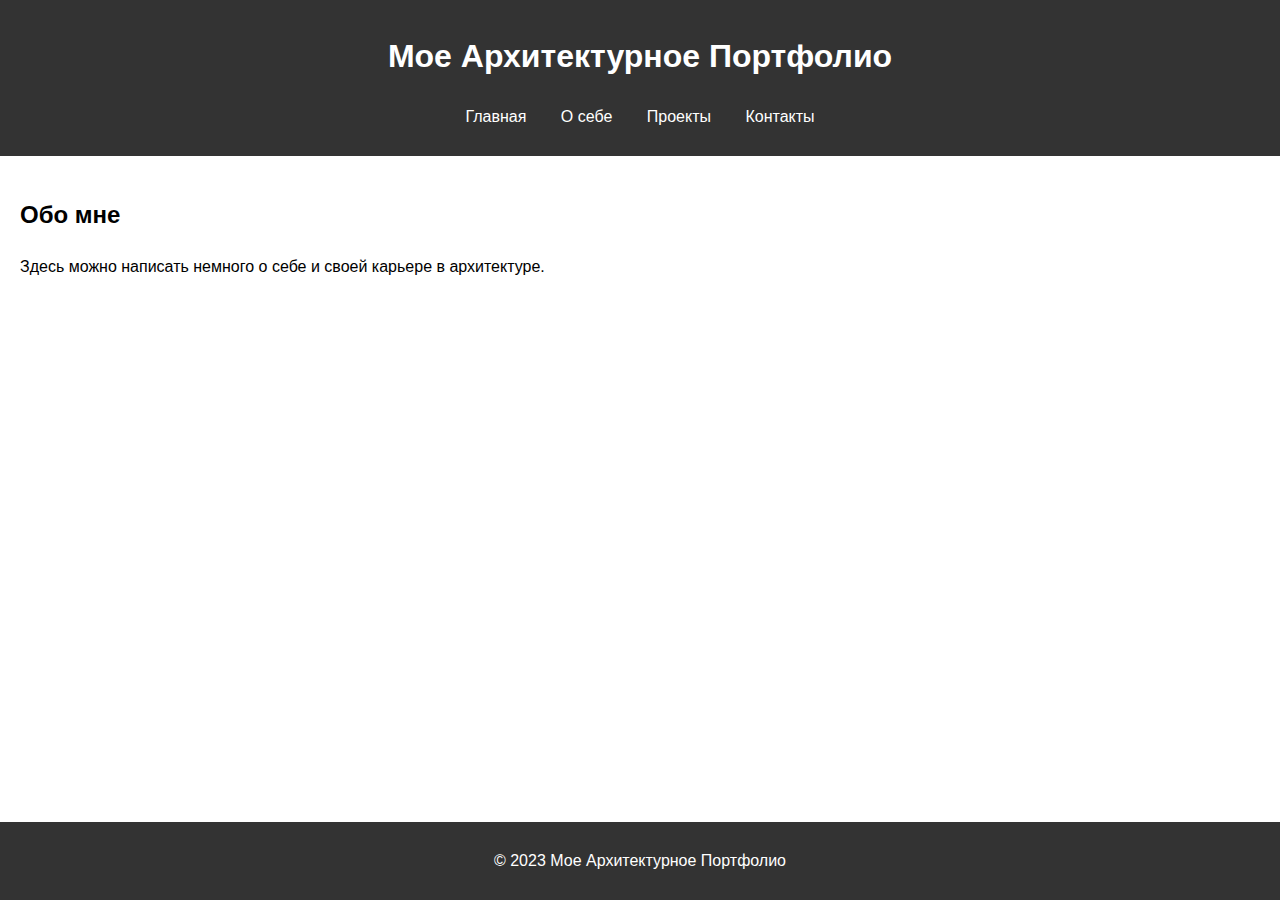
==== about.html @ 5e17fce2 "Add files via upload" ====
<!DOCTYPE html>
<html lang="ru">
<head>
    <meta charset="UTF-8">
    <meta name="viewport" content="width=device-width, initial-scale=1.0">
    <title>О себе</title>
    <link rel="stylesheet" href="styles.css">
</head>
<body>
    <header>
        <h1>Мое Архитектурное Портфолио</h1>
        <nav>
            <ul>
                <li><a href="index.html">Главная</a></li>
                <li><a href="about.html">О себе</a></li>
                <li><a href="projects.html">Проекты</a></li>
                <li><a href="contact.html">Контакты</a></li>
            </ul>
        </nav>
    </header>

    <main>
        <section id="about-me">
            <h2>Обо мне</h2>
            <p>Здесь можно написать немного о себе и своей карьере в архитектуре.</p>
        </section>
    </main>

    <footer>
        <p>&copy; 2023 Мое Архитектурное Портфолио</p>
    </footer>

    <script src="scripts.js"></script>
</body>
</html>
---- styles.css ----
/* Общие стили */
body {
    font-family: Arial, sans-serif;
    margin: 0;
    padding: 0;
    line-height: 1.6;
}

header {
    background-color: #333;
    color: white;
    padding: 10px 0;
    text-align: center;
}

nav ul {
    list-style: none;
    padding: 0;
}

nav ul li {
    display: inline;
    margin: 0 15px;
}

nav ul li a {
    color: white;
    text-decoration: none;
}

main {
    padding: 20px;
}

.project-grid {
    display: flex;
    flex-wrap: wrap;
    gap: 20px;
}

.project-item {
    width: calc(33.333% - 20px);
    box-sizing: border-box;
}

.project-item img {
    width: 100%;
    height: auto;
    border-radius: 4px;
}

footer {
    background-color: #333;
    color: white;
    text-align: center;
    padding: 10px 0;
    position: fixed;
    bottom: 0;
    width: 100%;
}

form {
    max-width: 500px;
    margin: 0 auto;
}

form label {
    display: block;
    margin-bottom: 5px;
}

form input, form textarea {
    width: 100%;
    padding: 10px;
    margin-bottom: 10px;
    border: 1px solid #ccc;
    border-radius: 4px;
}

form button {
    padding: 10px 20px;
    background-color: #333;
    color: white;
    border: none;
    cursor: pointer;
}

form button:hover {
    background-color: #555;
}
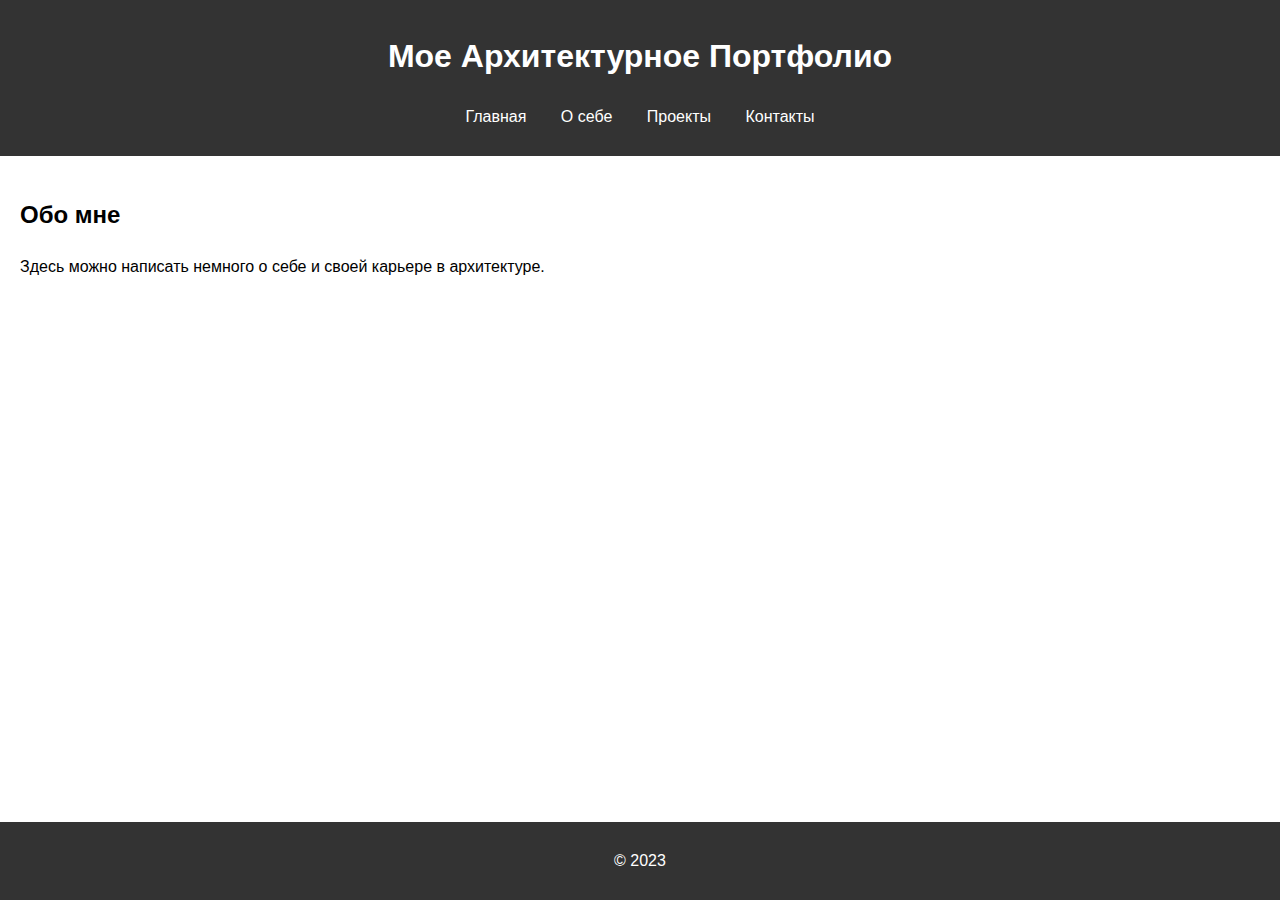
==== commit ac2677a4: "Update about.html" ====
--- a/about.html
+++ b/about.html
@@ -27,9 +27,9 @@
     </main>
 
     <footer>
-        <p>&copy; 2023 Мое Архитектурное Портфолио</p>
+        <p>&copy; 2023</p>
     </footer>
 
     <script src="scripts.js"></script>
 </body>
-</html>+</html>
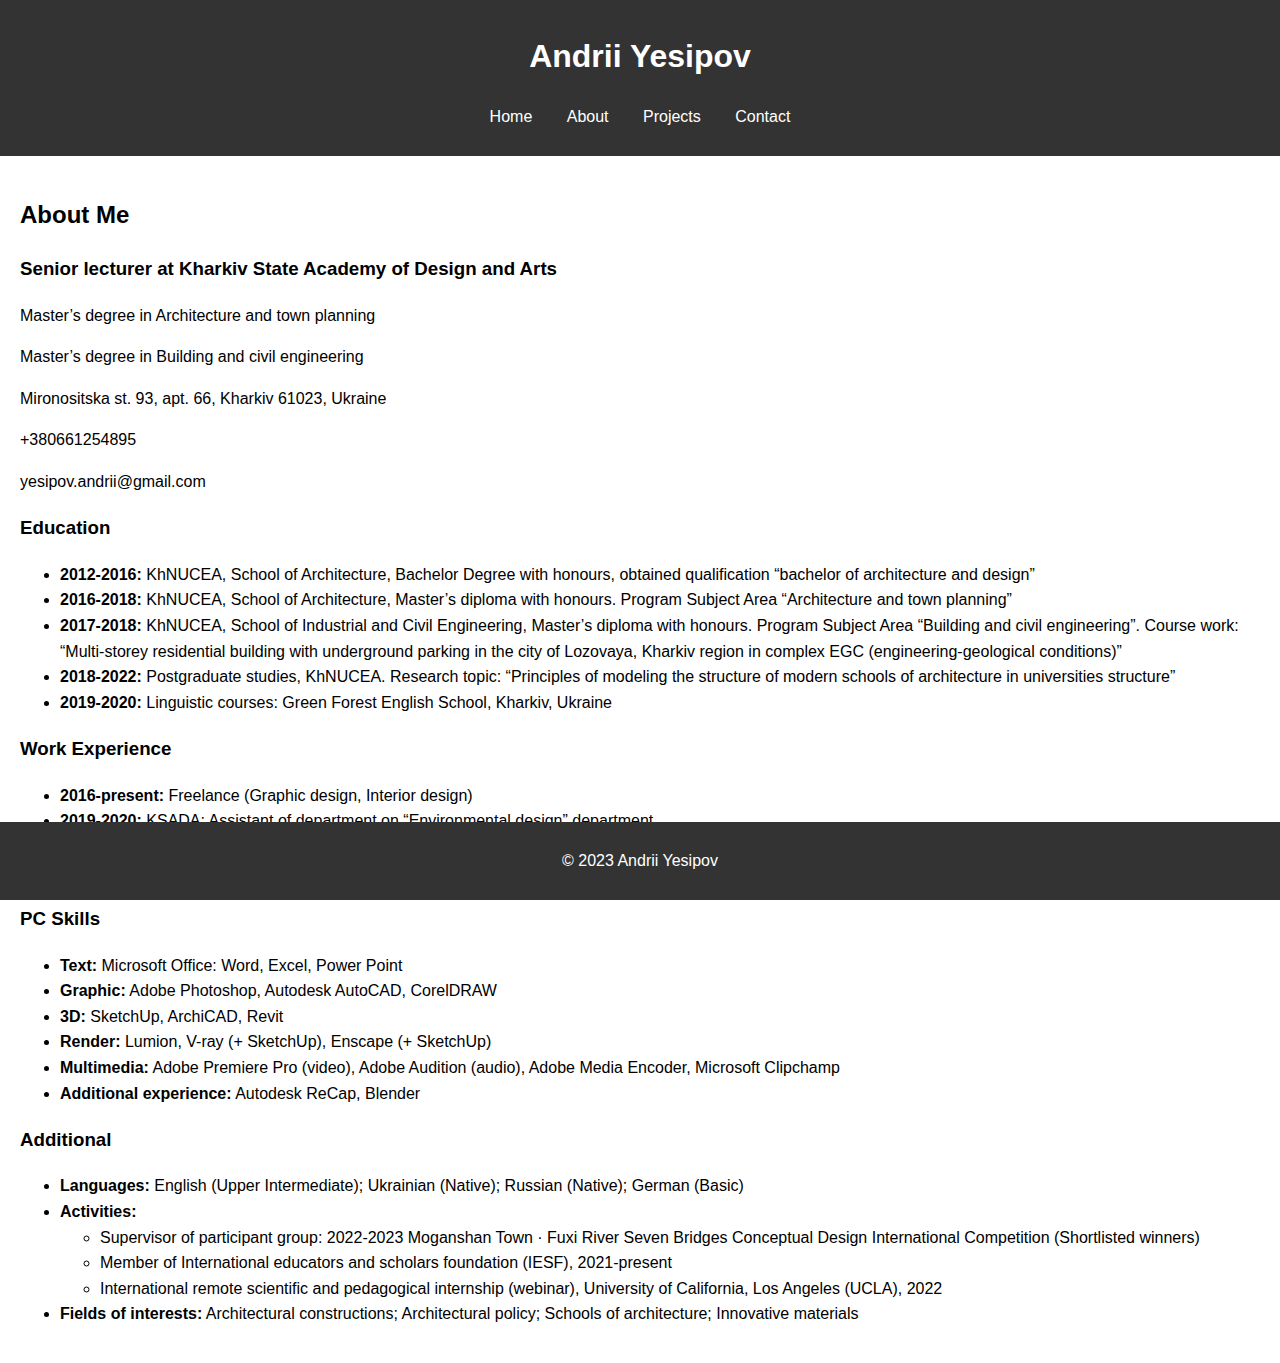
==== commit df1dd8f4: "Update about.html" ====
--- a/about.html
+++ b/about.html
@@ -1,33 +1,106 @@
 <!DOCTYPE html>
-<html lang="ru">
+<html lang="en">
 <head>
     <meta charset="UTF-8">
     <meta name="viewport" content="width=device-width, initial-scale=1.0">
-    <title>О себе</title>
+    <title>About</title>
     <link rel="stylesheet" href="styles.css">
 </head>
 <body>
     <header>
-        <h1>Мое Архитектурное Портфолио</h1>
+        <h1>Andrii Yesipov</h1>
         <nav>
             <ul>
-                <li><a href="index.html">Главная</a></li>
-                <li><a href="about.html">О себе</a></li>
-                <li><a href="projects.html">Проекты</a></li>
-                <li><a href="contact.html">Контакты</a></li>
+                <li><a href="index.html">Home</a></li>
+                <li><a href="about.html">About</a></li>
+                <li><a href="projects.html">Projects</a></li>
+                <li><a href="contact.html">Contact</a></li>
             </ul>
         </nav>
     </header>
 
     <main>
         <section id="about-me">
-            <h2>Обо мне</h2>
-            <p>Здесь можно написать немного о себе и своей карьере в архитектуре.</p>
+            <h2>About Me</h2>
+            <div class="profile">
+                <h3>Senior lecturer at Kharkiv State Academy of Design and Arts</h3>
+                <p>Master’s degree in Architecture and town planning</p>
+                <p>Master’s degree in Building and civil engineering</p>
+                <p>Mironositska st. 93, apt. 66, Kharkiv 61023, Ukraine</p>
+                <p>+380661254895</p>
+                <p>yesipov.andrii@gmail.com</p>
+            </div>
+
+            <section id="education">
+                <h3>Education</h3>
+                <ul>
+                    <li>
+                        <strong>2012-2016:</strong> KhNUCEA, School of Architecture, Bachelor Degree with honours, obtained qualification “bachelor of architecture and design”
+                    </li>
+                    <li>
+                        <strong>2016-2018:</strong> KhNUCEA, School of Architecture, Master’s diploma with honours. Program Subject Area “Architecture and town planning”
+                    </li>
+                    <li>
+                        <strong>2017-2018:</strong> KhNUCEA, School of Industrial and Civil Engineering, Master’s diploma with honours. Program Subject Area “Building and civil engineering”. Course work: “Multi-storey residential building with underground parking in the city of Lozovaya, Kharkiv region in complex EGC (engineering-geological conditions)”
+                    </li>
+                    <li>
+                        <strong>2018-2022:</strong> Postgraduate studies, KhNUCEA. Research topic: “Principles of modeling the structure of modern schools of architecture in universities structure”
+                    </li>
+                    <li>
+                        <strong>2019-2020:</strong> Linguistic courses: Green Forest English School, Kharkiv, Ukraine
+                    </li>
+                </ul>
+            </section>
+
+            <section id="work-experience">
+                <h3>Work Experience</h3>
+                <ul>
+                    <li>
+                        <strong>2016-present:</strong> Freelance (Graphic design, Interior design)
+                    </li>
+                    <li>
+                        <strong>2019-2020:</strong> KSADA: Assistant of department on “Environmental design” department
+                    </li>
+                    <li>
+                        <strong>2020-present:</strong> KSADA: Senior lecturer on “Architecture” department
+                    </li>
+                    <li>
+                        <strong>2022:</strong> “ТВІЙ УСПІХ”, Chernivtsi, Ukraine: Courses of landscape design, Courses of interior design. Guest lecturer
+                    </li>
+                </ul>
+            </section>
+
+            <section id="pc-skills">
+                <h3>PC Skills</h3>
+                <ul>
+                    <li><strong>Text:</strong> Microsoft Office: Word, Excel, Power Point</li>
+                    <li><strong>Graphic:</strong> Adobe Photoshop, Autodesk AutoCAD, CorelDRAW</li>
+                    <li><strong>3D:</strong> SketchUp, ArchiCAD, Revit</li>
+                    <li><strong>Render:</strong> Lumion, V-ray (+ SketchUp), Enscape (+ SketchUp)</li>
+                    <li><strong>Multimedia:</strong> Adobe Premiere Pro (video), Adobe Audition (audio), Adobe Media Encoder, Microsoft Clipchamp</li>
+                    <li><strong>Additional experience:</strong> Autodesk ReCap, Blender</li>
+                </ul>
+            </section>
+
+            <section id="additional">
+                <h3>Additional</h3>
+                <ul>
+                    <li><strong>Languages:</strong> English (Upper Intermediate); Ukrainian (Native); Russian (Native); German (Basic)</li>
+                    <li><strong>Activities:</strong>
+                        <ul>
+                            <li>Supervisor of participant group: 2022-2023 Moganshan Town · Fuxi River Seven Bridges Conceptual Design International Competition (Shortlisted winners)</li>
+                            <li>Member of International educators and scholars foundation (IESF), 2021-present</li>
+                            <li>International remote scientific and pedagogical internship (webinar), University of California, Los Angeles (UCLA), 2022</li>
+                        </ul>
+                    </li>
+                    <li><strong>Fields of interests:</strong> Architectural constructions; Architectural policy; Schools of architecture; Innovative materials</li>
+                </ul>
+            </section>
         </section>
     </main>
 
     <footer>
-        <p>&copy; 2023</p>
+        <p>&copy; 2023 Andrii Yesipov</p>
     </footer>
 
     <script src="scripts.js"></script>
